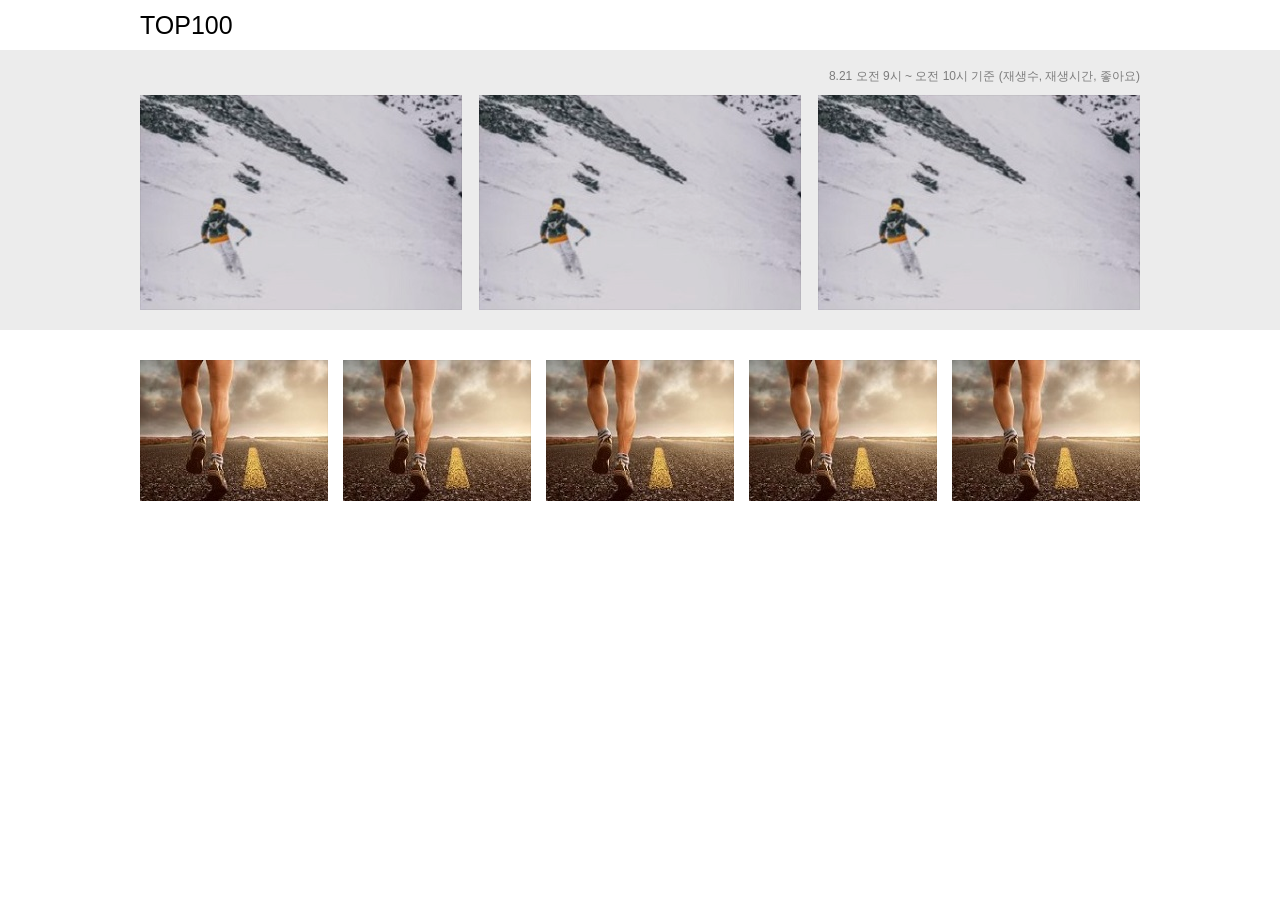
==== practice/img_list1.html @ 8f7d630c "img_list1" ====
<!DOCTYPE html>
<html lang="ko">
    <head>
        <meta charset="UTF-8">
        <title>이미지 리스트</title>
        <link rel="stylesheet" type="text/css" href="img_list1.css">
    </head>
    <body>
        <h1 class="list-title">TOP100</h1>
        <div class="list-wrap">
            <div class="list-info">8.21 오전 9시 ~ 오전 10시 기준 (재생수, 재생시간, 좋아요)</div>
            <ol class="main-list">
                <li class="main-list__item"><img src="thumb_img_large.jpg" alt=""></li>
                <li class="main-list__item"><img src="thumb_img_large.jpg" alt=""></li>
                <li class="main-list__item"><img src="thumb_img_large.jpg" alt=""></li>
            </ol>
        </div>
        <ol class="sub-list">
            <li class="sub-list__item"><img src="thumb_img.jpg" alt=""></li>
            <li class="sub-list__item"><img src="thumb_img.jpg" alt=""></li>
            <li class="sub-list__item"><img src="thumb_img.jpg" alt=""></li>
            <li class="sub-list__item"><img src="thumb_img.jpg" alt=""></li>
            <li class="sub-list__item"><img src="thumb_img.jpg" alt=""></li>
        </ol>
    </body>
</html>
---- practice/img_list1.css ----
@charset "UTF-8";
/* Reset css */
html, body, div, span, applet, object, iframe,
h1, h2, h3, h4, h5, h6, p, blockquote, pre,
a, abbr, acronym, address, big, cite, code,
del, dfn, em, img, ins, kbd, q, s, samp,
small, strike, strong, sub, sup, tt, var,
b, u, i, center,
dl, dt, dd, ol, ul, li,
fieldset, form, label, legend, input,
table, caption, tbody, tfoot, thead, tr, th, td,
article, aside, canvas, details, embed, 
figure, figcaption, footer, header, hgroup, 
menu, nav, output, ruby, section, summary,
time, mark, audio, video {
    margin: 0;
    padding: 0;
    border: 0;
    font-size: 100%;
    font: inherit;
}

textarea {
    resize: none;
}

a {
    color: inherit;
    text-decoration: none;
}

/* HTML5 display-role reset for older browsers */
article, aside, details, figcaption, figure,
footer, header, hgroup, main, menu, nav, section {
    display: block;
}

body {
    line-height: 1;
}

ol, ul {
    list-style: none;
}

blockquote, q {
    quotes: none;
}

blockquote:before, blockquote:after,
q:before, q:after {
    content: '';
    content: none;
}

table {
    border-collapse: collapse;
    border-spacing: 0;
}

body {
    font-family: '나눔고딕', NanumGothic, Dotum, '돋움', sans-serif;
}

.visually-hidden { 
    border: 0;
    padding: 0;
    margin: 0;
    position: absolute !important;
    height: 1px; 
    width: 1px;
    overflow: hidden;
    clip: rect(1px 1px 1px 1px); /* IE6, IE7 - a 0 height clip, off to the bottom right of the visible 1px box */
    clip: rect(1px, 1px, 1px, 1px); /*maybe deprecated but we need to support legacy browsers */
    clip-path: inset(50%); /*modern browsers, clip-path works inwards from each corner*/
    white-space: nowrap; /* added line to stop words getting smushed together (as they go onto seperate lines and some screen readers do not understand line feeds as a space */
}

/* Main Css */
.list-title {
    width: 1000px;
    height: 50px;
    margin: 0 auto;
    line-height: 50px;
    font-size: 25px;
}

.list-wrap {
    width: 100%;
    padding: 20px 0;
    background-color: #ececec;
}

.list-info {
    width: 1000px;
    height: 25px;
    margin: 0 auto;
    text-align: right;
    font-size: 12px;
    color: #7c7c7c;
}

.main-list {
    width: 1000px;
    height: 215px;
    margin: 0 auto;
}

.main-list::after {
    display: block;
    clear: both;
    content: '';
}

.main-list__item {
    position: relative;
    float: left;
    width: 322px;
    height: 215px;
}

.main-list__item + .main-list__item {
    margin-left: 17px;
}

.main-list__item::after {
    position: absolute;
    top: 0;
    right: 0;
    bottom: 0;
    left: 0;
    background-color: rgba(0, 0, 0, 0.15);
    border: 1px solid rgba(0, 0, 0, 0.05);
    content: '';
}

.sub-list {
    width: 1000px;
    height: 141px;
    margin: 30px auto;
}

.sub-list__item {
    position: relative;
    float: left;
    width: 188px;
    height: 141px;
}

.sub-list::after {
    display: block;
    clear: both;
    content: '';
}

.sub-list__item + .sub-list__item {
    margin-left: 15px;
}

.sub-list__item::after {
    position: absolute;
    top: 0;
    right: 0;
    bottom: 0;
    left: 0;
    border: 1px solid rgba(0, 0, 0, 0.03);
    content: '';
}
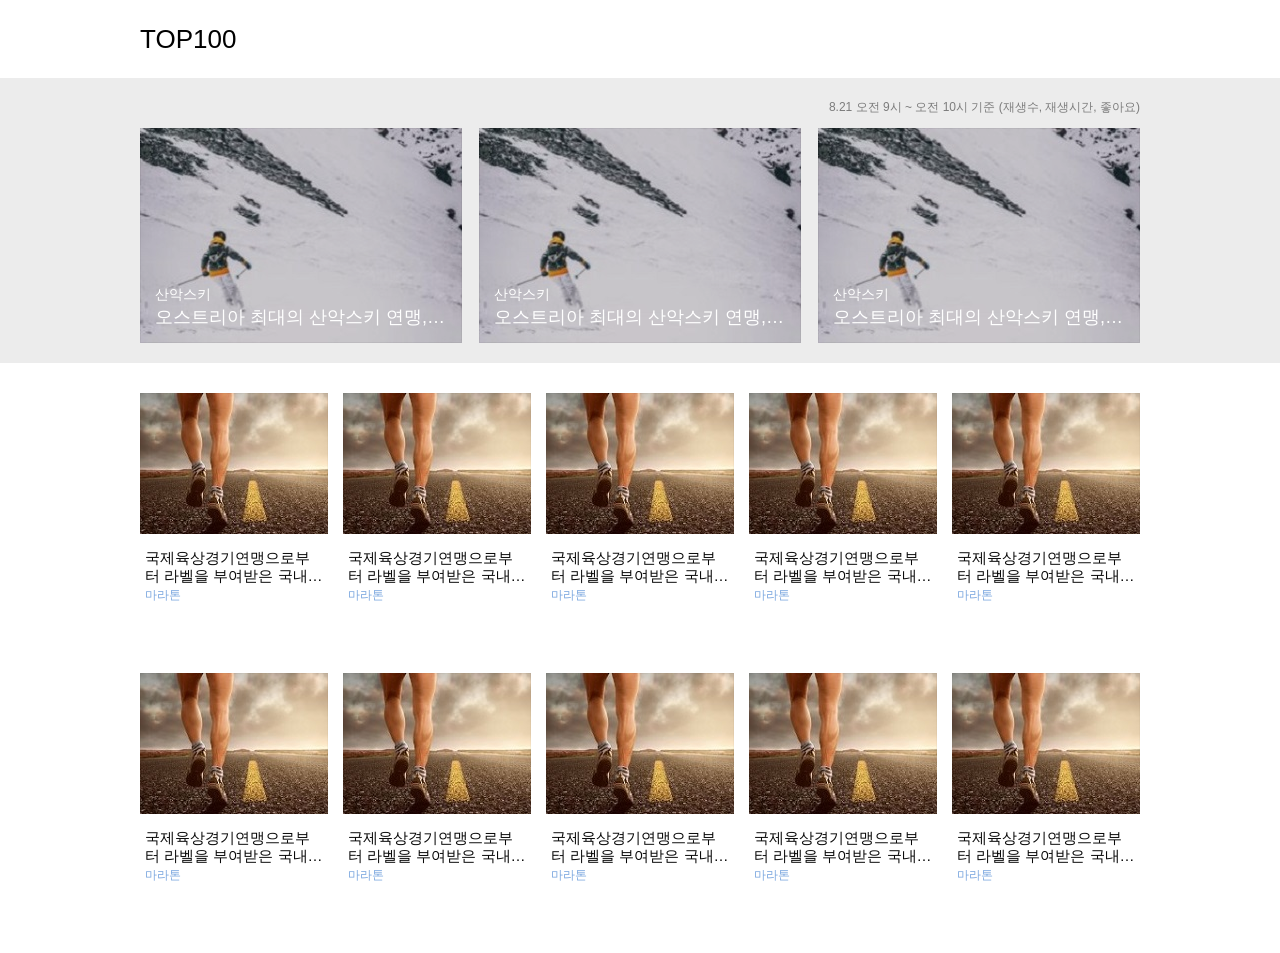
==== commit 7544cc5b: "img_list1 complete" ====
--- a/practice/img_list1.html
+++ b/practice/img_list1.html
@@ -1,26 +1,181 @@
 <!DOCTYPE html>
 <html lang="ko">
-    <head>
-        <meta charset="UTF-8">
-        <title>이미지 리스트</title>
-        <link rel="stylesheet" type="text/css" href="img_list1.css">
-    </head>
-    <body>
+
+<head>
+    <meta charset="UTF-8">
+    <title>네이버TV</title>
+    <link rel="stylesheet" type="text/css" href="reset.css">
+    <link rel="stylesheet" type="text/css" href="img_list1.css">
+</head>
+
+<body>
+    <div class="wrap">
         <h1 class="list-title">TOP100</h1>
-        <div class="list-wrap">
-            <div class="list-info">8.21 오전 9시 ~ 오전 10시 기준 (재생수, 재생시간, 좋아요)</div>
-            <ol class="main-list">
-                <li class="main-list__item"><img src="thumb_img_large.jpg" alt=""></li>
-                <li class="main-list__item"><img src="thumb_img_large.jpg" alt=""></li>
-                <li class="main-list__item"><img src="thumb_img_large.jpg" alt=""></li>
+        <div class="main-wrap">
+            <div class="content">
+                <p class="list-info">8.21 오전 9시 ~ 오전 10시 기준 (재생수, 재생시간, 좋아요)</p>
+                <ol class="main-list">
+                    <li class="main-list__item">
+                        <a href="#" class="main-list__link">
+                            <div class="main-list__img-box">
+                                <img src="thumb_img_large.jpg" alt="">
+                            </div>
+                            <div class="desc-wrap">
+                                <span class="main-list__category">산악스키</span>
+                                <p class="main-list__title">오스트리아 최대의 산악스키 연맹, 산악스키 아마데! 5개 지역에 걸쳐있고, 총 25여개의 슬로프 길이</p>
+                            </div>
+                        </a>
+                    </li>
+                    <li class="main-list__item">
+                        <a href="#" class="main-list__link">
+                            <div class="main-list__img-box">
+                                <img src="thumb_img_large.jpg" alt="">
+                            </div>
+                            <div class="desc-wrap">
+                                <span class="main-list__category">산악스키</span>
+                                <p class="main-list__title">오스트리아 최대의 산악스키 연맹, 산악스키 아마데! 5개 지역에 걸쳐있고, 총 25여개의 슬로프 길이</p>
+                            </div>
+                        </a>
+                    </li>
+                    <li class="main-list__item">
+                        <a href="#" class="main-list__link">
+                            <div class="main-list__img-box">
+                                <img src="thumb_img_large.jpg" alt="">
+                            </div>
+                            <div class="desc-wrap">
+                                <span class="main-list__category">산악스키</span>
+                                <p class="main-list__title">오스트리아 최대의 산악스키 연맹, 산악스키 아마데! 5개 지역에 걸쳐있고, 총 25여개의 슬로프 길이</p>
+                            </div>
+                        </a>
+                    </li>
+                </ol>
+            </div>
+        </div>
+        <div class="sub-wrap">
+            <ol class="sub-list">
+                <li class="sub-list__item">
+                    <a href="#" class="sub-list__link">
+                        <div class="sub-list__img-box">
+                            <img src="thumb_img.jpg" alt="">
+                        </div>
+                    </a>
+                    <div class="desc-wrap">
+                        <a href="#" class="sub-list__title">국제육상경기연맹으로부터 라벨을 부여받은 국내의 단 두 개의 마라톤 대회 중 실버라벨을 5년 연속 유지하고
+                            있는 대구국제마라톤대회!</a>
+                        <a href="#" class="sub-list__category">마라톤</a>
+                    </div>
+                </li>
+                <li class="sub-list__item">
+                    <a href="#" class="sub-list__link">
+                        <div class="sub-list__img-box">
+                            <img src="thumb_img.jpg" alt="">
+                        </div>
+                    </a>
+                    <div class="desc-wrap">
+                        <a href="#" class="sub-list__title">국제육상경기연맹으로부터 라벨을 부여받은 국내의 단 두 개의 마라톤 대회 중 실버라벨을 5년 연속 유지하고
+                            있는 대구국제마라톤대회!</a>
+                        <a href="#" class="sub-list__category">마라톤</a>
+                    </div>
+                </li>
+                <li class="sub-list__item">
+                    <a href="#" class="sub-list__link">
+                        <div class="sub-list__img-box">
+                            <img src="thumb_img.jpg" alt="">
+                        </div>
+                    </a>
+                    <div class="desc-wrap">
+                        <a href="#" class="sub-list__title">국제육상경기연맹으로부터 라벨을 부여받은 국내의 단 두 개의 마라톤 대회 중 실버라벨을 5년 연속 유지하고
+                            있는 대구국제마라톤대회!</a>
+                        <a href="#" class="sub-list__category">마라톤</a>
+                    </div>
+                </li>
+                <li class="sub-list__item">
+                    <a href="#" class="sub-list__link">
+                        <div class="sub-list__img-box">
+                            <img src="thumb_img.jpg" alt="">
+                        </div>
+                    </a>
+                    <div class="desc-wrap">
+                        <a href="#" class="sub-list__title">국제육상경기연맹으로부터 라벨을 부여받은 국내의 단 두 개의 마라톤 대회 중 실버라벨을 5년 연속 유지하고
+                            있는 대구국제마라톤대회!</a>
+                        <a href="#" class="sub-list__category">마라톤</a>
+                    </div>
+                </li>
+                <li class="sub-list__item">
+                    <a href="#" class="sub-list__link">
+                        <div class="sub-list__img-box">
+                            <img src="thumb_img.jpg" alt="">
+                        </div>
+                    </a>
+                    <div class="desc-wrap">
+                        <a href="#" class="sub-list__title">국제육상경기연맹으로부터 라벨을 부여받은 국내의 단 두 개의 마라톤 대회 중 실버라벨을 5년 연속 유지하고
+                            있는 대구국제마라톤대회!</a>
+                        <a href="#" class="sub-list__category">마라톤</a>
+                    </div>
+                </li>
+                <li class="sub-list__item">
+                    <a href="#" class="sub-list__link">
+                        <div class="sub-list__img-box">
+                            <img src="thumb_img.jpg" alt="">
+                        </div>
+                    </a>
+                    <div class="desc-wrap">
+                        <a href="#" class="sub-list__title">국제육상경기연맹으로부터 라벨을 부여받은 국내의 단 두 개의 마라톤 대회 중 실버라벨을 5년 연속 유지하고
+                            있는 대구국제마라톤대회!</a>
+                        <a href="#" class="sub-list__category">마라톤</a>
+                    </div>
+                </li>
+                <li class="sub-list__item">
+                    <a href="#" class="sub-list__link">
+                        <div class="sub-list__img-box">
+                            <img src="thumb_img.jpg" alt="">
+                        </div>
+                    </a>
+                    <div class="desc-wrap">
+                        <a href="#" class="sub-list__title">국제육상경기연맹으로부터 라벨을 부여받은 국내의 단 두 개의 마라톤 대회 중 실버라벨을 5년 연속 유지하고
+                            있는 대구국제마라톤대회!</a>
+                        <a href="#" class="sub-list__category">마라톤</a>
+                    </div>
+                </li>
+                <li class="sub-list__item">
+                    <a href="#" class="sub-list__link">
+                        <div class="sub-list__img-box">
+                            <img src="thumb_img.jpg" alt="">
+                        </div>
+                    </a>
+                    <div class="desc-wrap">
+                        <a href="#" class="sub-list__title">국제육상경기연맹으로부터 라벨을 부여받은 국내의 단 두 개의 마라톤 대회 중 실버라벨을 5년 연속 유지하고
+                            있는 대구국제마라톤대회!</a>
+                        <a href="#" class="sub-list__category">마라톤</a>
+                    </div>
+                </li>
+                <li class="sub-list__item">
+                    <a href="#" class="sub-list__link">
+                        <div class="sub-list__img-box">
+                            <img src="thumb_img.jpg" alt="">
+                        </div>
+                    </a>
+                    <div class="desc-wrap">
+                        <a href="#" class="sub-list__title">국제육상경기연맹으로부터 라벨을 부여받은 국내의 단 두 개의 마라톤 대회 중 실버라벨을 5년 연속 유지하고
+                            있는 대구국제마라톤대회!</a>
+                        <a href="#" class="sub-list__category">마라톤</a>
+                    </div>
+                </li>
+                <li class="sub-list__item">
+                    <a href="#" class="sub-list__link">
+                        <div class="sub-list__img-box">
+                            <img src="thumb_img.jpg" alt="">
+                        </div>
+                    </a>
+                    <div class="desc-wrap">
+                        <a href="#" class="sub-list__title">국제육상경기연맹으로부터 라벨을 부여받은 국내의 단 두 개의 마라톤 대회 중 실버라벨을 5년 연속 유지하고
+                            있는 대구국제마라톤대회!</a>
+                        <a href="#" class="sub-list__category">마라톤</a>
+                    </div>
+                </li>
             </ol>
         </div>
-        <ol class="sub-list">
-            <li class="sub-list__item"><img src="thumb_img.jpg" alt=""></li>
-            <li class="sub-list__item"><img src="thumb_img.jpg" alt=""></li>
-            <li class="sub-list__item"><img src="thumb_img.jpg" alt=""></li>
-            <li class="sub-list__item"><img src="thumb_img.jpg" alt=""></li>
-            <li class="sub-list__item"><img src="thumb_img.jpg" alt=""></li>
-        </ol>
-    </body>
+    </div>
+</body>
+
 </html>
--- a/practice/img_list1.css
+++ b/practice/img_list1.css
@@ -1,108 +1,53 @@
 @charset "UTF-8";
-/* Reset css */
-html, body, div, span, applet, object, iframe,
-h1, h2, h3, h4, h5, h6, p, blockquote, pre,
-a, abbr, acronym, address, big, cite, code,
-del, dfn, em, img, ins, kbd, q, s, samp,
-small, strike, strong, sub, sup, tt, var,
-b, u, i, center,
-dl, dt, dd, ol, ul, li,
-fieldset, form, label, legend, input,
-table, caption, tbody, tfoot, thead, tr, th, td,
-article, aside, canvas, details, embed, 
-figure, figcaption, footer, header, hgroup, 
-menu, nav, output, ruby, section, summary,
-time, mark, audio, video {
-    margin: 0;
-    padding: 0;
-    border: 0;
-    font-size: 100%;
-    font: inherit;
-}
-
-textarea {
-    resize: none;
+/* Reset Css */
+body {
+    font-family: '돋움', dotum, Helvetica, sans-serif;
+    font-size: 15px;
+    line-height: 18px;
+    color: #3c3c3c;
 }
 
 a {
     color: inherit;
     text-decoration: none;
+    vertical-align: top;
 }
 
-/* HTML5 display-role reset for older browsers */
-article, aside, details, figcaption, figure,
-footer, header, hgroup, main, menu, nav, section {
-    display: block;
-}
-
-body {
-    line-height: 1;
-}
-
-ol, ul {
-    list-style: none;
-}
-
-blockquote, q {
-    quotes: none;
-}
-
-blockquote:before, blockquote:after,
-q:before, q:after {
-    content: '';
-    content: none;
-}
-
-table {
-    border-collapse: collapse;
-    border-spacing: 0;
-}
-
-body {
-    font-family: '나눔고딕', NanumGothic, Dotum, '돋움', sans-serif;
-}
-
-.visually-hidden { 
-    border: 0;
-    padding: 0;
-    margin: 0;
-    position: absolute !important;
-    height: 1px; 
-    width: 1px;
-    overflow: hidden;
-    clip: rect(1px 1px 1px 1px); /* IE6, IE7 - a 0 height clip, off to the bottom right of the visible 1px box */
-    clip: rect(1px, 1px, 1px, 1px); /*maybe deprecated but we need to support legacy browsers */
-    clip-path: inset(50%); /*modern browsers, clip-path works inwards from each corner*/
-    white-space: nowrap; /* added line to stop words getting smushed together (as they go onto seperate lines and some screen readers do not understand line feeds as a space */
+img {
+    vertical-align: top;
 }
 
 /* Main Css */
 .list-title {
     width: 1000px;
-    height: 50px;
     margin: 0 auto;
-    line-height: 50px;
-    font-size: 25px;
+    padding: 20px 0;
+    line-height: 38px;
+    font-size: 26px;
+    color: #000;
 }
 
-.list-wrap {
-    width: 100%;
-    padding: 20px 0;
+.main-wrap {
     background-color: #ececec;
 }
 
+.main-wrap .content {
+    position: relative;
+    width: 1000px;
+    margin: 0 auto;
+    padding: 50px 0 20px;
+}
+
 .list-info {
-    width: 1000px;
-    height: 25px;
-    margin: 0 auto;
-    text-align: right;
+    position: absolute;
+    top: 20px;
+    right: 0;
     font-size: 12px;
     color: #7c7c7c;
 }
 
 .main-list {
     width: 1000px;
-    height: 215px;
     margin: 0 auto;
 }
 
@@ -113,38 +58,69 @@
 }
 
 .main-list__item {
-    position: relative;
     float: left;
-    width: 322px;
-    height: 215px;
 }
 
 .main-list__item + .main-list__item {
     margin-left: 17px;
 }
 
-.main-list__item::after {
+.main-list__link {
+    position: relative;
+    display: block;
+}
+
+.main-list__img-box img {
+    width: 322px;
+    height: 215px;
+}
+
+.main-list__img-box {
+    position: relative;
+}
+
+.main-list__img-box::after {
     position: absolute;
     top: 0;
     right: 0;
     bottom: 0;
     left: 0;
-    background-color: rgba(0, 0, 0, 0.15);
+    background-color: rgba(0, 0, 0, 0.2);
     border: 1px solid rgba(0, 0, 0, 0.05);
     content: '';
 }
 
+.main-list .desc-wrap {
+    position: absolute;
+    right: 15px;
+    bottom: 15px;
+    left: 15px;
+    color: #fff;
+}
+
+.main-list__category {
+    overflow: hidden;
+    white-space: nowrap;
+    text-overflow: ellipsis;
+    font-size: 14px;
+    line-height: 18px;
+}
+
+.main-list__title {
+    margin-top: 3px;
+    overflow: hidden;
+    white-space: nowrap;
+    text-overflow: ellipsis;
+    font-size: 18px;
+    line-height: 22px;
+}
+.sub-wrap {
+    margin-top: 30px;
+}
+
 .sub-list {
     width: 1000px;
-    height: 141px;
-    margin: 30px auto;
-}
-
-.sub-list__item {
-    position: relative;
-    float: left;
-    width: 188px;
-    height: 141px;
+    margin: 0 auto;
 }
 
 .sub-list::after {
@@ -153,11 +129,34 @@
     content: '';
 }
 
+.sub-list__item {
+    float: left;
+    width: 188px;
+    margin-bottom: 40px;
+}
+
 .sub-list__item + .sub-list__item {
     margin-left: 15px;
 }
 
-.sub-list__item::after {
+.sub-list__item:nth-child(5n+1) {
+    margin-left: 0;
+}
+
+.sub-list__link {
+    display: block;
+}
+
+.sub-list__img-box img {
+    width: 188px;
+    height: 141px;
+}
+
+.sub-list__img-box {
+    position: relative;
+}
+
+.sub-list__img-box::after {
     position: absolute;
     top: 0;
     right: 0;
@@ -165,4 +164,33 @@
     left: 0;
     border: 1px solid rgba(0, 0, 0, 0.03);
     content: '';
+}
+
+.sub-list .desc-wrap {
+    height: 79px;
+    margin-top: 10px;
+    padding: 5px;
+}
+
+.sub-list__title {
+    display: -webkit-box;
+    max-height: 36px;
+    overflow: hidden;
+    text-overflow: ellipsis;
+    -webkit-box-orient: vertical;
+    -webkit-line-clamp: 2;
+    color: #090909;
+    font-size: 15px;
+    line-height: 18px;
+}
+
+.sub-list__category {
+    display: block;
+    overflow: hidden;
+    padding-top: 3px;
+    color: #7ba7df;
+    font-size: 12px;
+    line-height: 15px;
+    white-space: nowrap;
+    text-overflow: ellipsis;
 }
